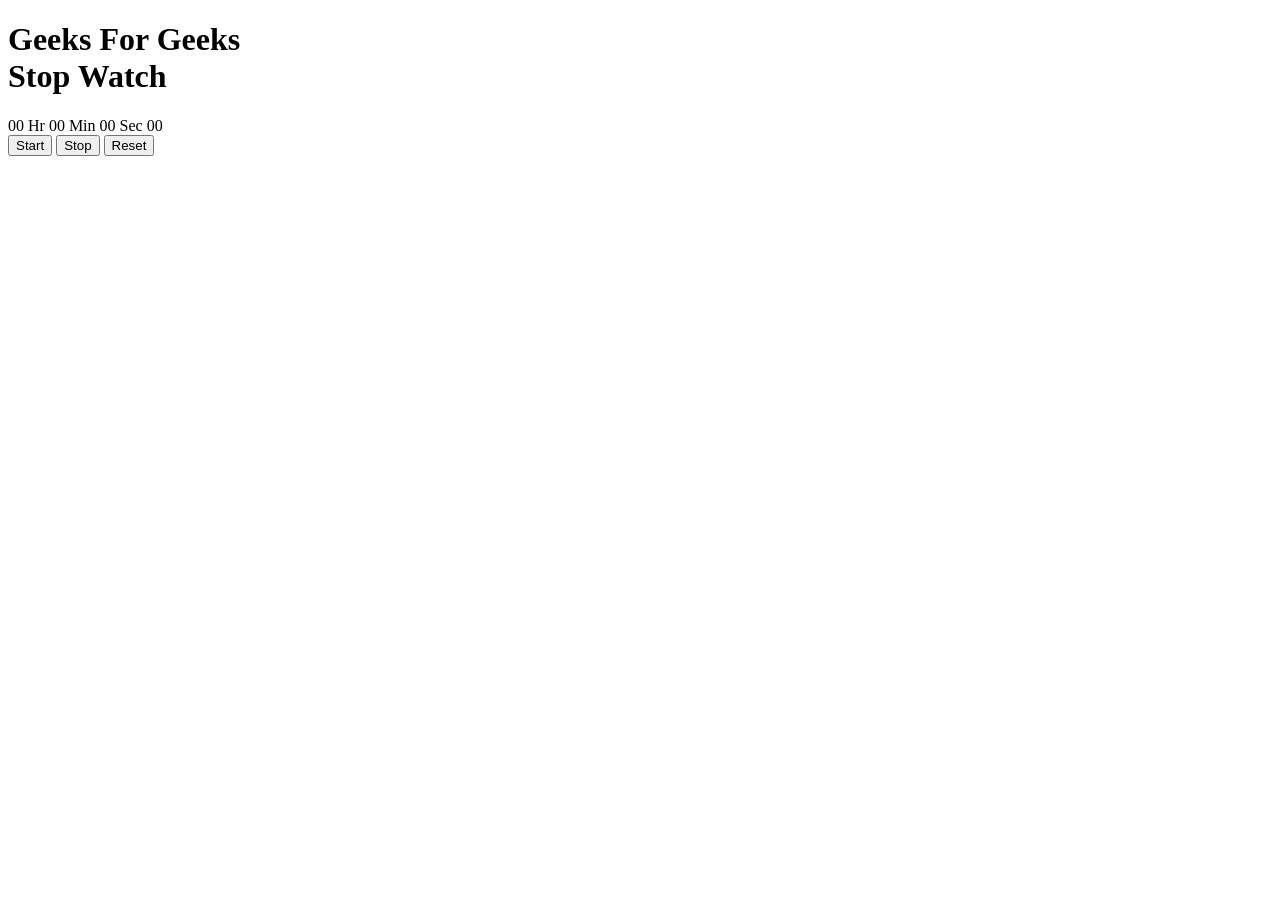
==== PRODIGY_AD_03/Stopwatch.html @ c1ab453e "yess3" ====
<!DOCTYPE html> 
<html lang="en"> 
	
<head> 
	<meta charset="UTF-8"> 
	<meta http-equiv="X-UA-Compatible"
		content="IE=edge"> 
	<meta name="viewport"
		content="width=device-width, initial-scale=1.0"> 
	<title>Design Stopwatch using HTML CSS and JavaScript</title> 
	<link rel="stylesheet" href="style.css"> 
</head> 

<body> 
	<div class="container"> 
		<h1>Geeks For Geeks <br> 
			Stop Watch</h1> 
		<div id="time"> 
			<span class="digit" id="hr"> 
				00</span> 
			<span class="txt">Hr</span> 
			<span class="digit" id="min"> 
				00</span> 
			<span class="txt">Min</span> 
			<span class="digit" id="sec"> 
				00</span> 
			<span class="txt">Sec</span> 
			<span class="digit" id="count"> 
				00</span> 
		</div> 
		<div id="buttons"> 
			<button class="btn" id="start"> 
				Start</button> 
			<button class="btn" id="stop"> 
				Stop</button> 
			<button class="btn" id="reset"> 
				Reset</button> 
		</div> 
	</div> 

	<script src="script.js"></script> 
</body> 
	
</html>
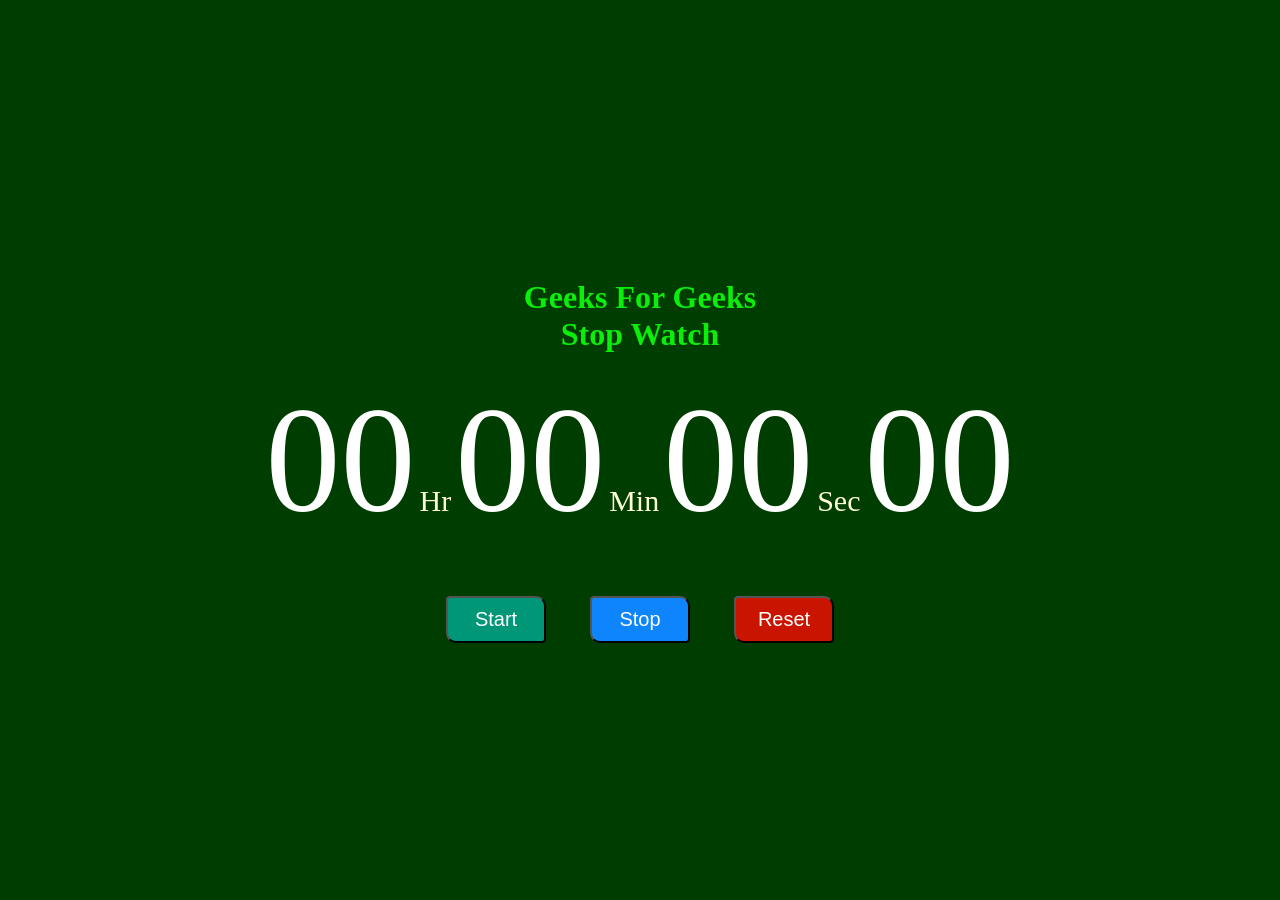
==== commit 491b818b: "yess3" ====
--- a/PRODIGY_AD_03/Stopwatch.html
+++ b/PRODIGY_AD_03/Stopwatch.html
@@ -8,7 +8,7 @@
 	<meta name="viewport"
 		content="width=device-width, initial-scale=1.0"> 
 	<title>Design Stopwatch using HTML CSS and JavaScript</title> 
-	<link rel="stylesheet" href="style.css"> 
+	<link rel="stylesheet" href="Stopwatch.css"> 
 </head> 
 
 <body> 
@@ -38,7 +38,86 @@
 		</div> 
 	</div> 
 
-	<script src="script.js"></script> 
+	<script>
+        let startBtn = document.getElementById('start'); 
+let stopBtn = document.getElementById('stop'); 
+let resetBtn = document.getElementById('reset'); 
+
+let hour = 00; 
+let minute = 00; 
+let second = 00; 
+let count = 00; 
+
+startBtn.addEventListener('click', function () { 
+	timer = true; 
+	stopWatch(); 
+}); 
+
+stopBtn.addEventListener('click', function () { 
+	timer = false; 
+}); 
+
+resetBtn.addEventListener('click', function () { 
+	timer = false; 
+	hour = 0; 
+	minute = 0; 
+	second = 0; 
+	count = 0; 
+	document.getElementById('hr').innerHTML = "00"; 
+	document.getElementById('min').innerHTML = "00"; 
+	document.getElementById('sec').innerHTML = "00"; 
+	document.getElementById('count').innerHTML = "00"; 
+}); 
+
+function stopWatch() { 
+	if (timer) { 
+		count++; 
+
+		if (count == 100) { 
+			second++; 
+			count = 0; 
+		} 
+
+		if (second == 60) { 
+			minute++; 
+			second = 0; 
+		} 
+
+		if (minute == 60) { 
+			hour++; 
+			minute = 0; 
+			second = 0; 
+		} 
+
+		let hrString = hour; 
+		let minString = minute; 
+		let secString = second; 
+		let countString = count; 
+
+		if (hour < 10) { 
+			hrString = "0" + hrString; 
+		} 
+
+		if (minute < 10) { 
+			minString = "0" + minString; 
+		} 
+
+		if (second < 10) { 
+			secString = "0" + secString; 
+		} 
+
+		if (count < 10) { 
+			countString = "0" + countString; 
+		} 
+
+		document.getElementById('hr').innerHTML = hrString; 
+		document.getElementById('min').innerHTML = minString; 
+		document.getElementById('sec').innerHTML = secString; 
+		document.getElementById('count').innerHTML = countString; 
+		setTimeout(stopWatch, 10); 
+	} 
+}
+    </script> 
 </body> 
 	
 </html>
--- a/PRODIGY_AD_03/Stopwatch.css
+++ b/PRODIGY_AD_03/Stopwatch.css
@@ -0,0 +1,61 @@
+body { 
+	padding: 0; 
+	margin: 0; 
+	font-family: verdana; 
+} 
+
+.container { 
+	display: flex; 
+	flex-direction: column; 
+	justify-content: center; 
+	align-items: center; 
+	width: 100%; 
+	height: 100vh; 
+	background-color: rgb(0, 61, 0); 
+} 
+
+h1 { 
+	color: rgb(10, 238, 10); 
+	text-align: center; 
+} 
+
+.digit { 
+	font-size: 150px; 
+	color: #fff; 
+} 
+
+.txt { 
+	font-size: 30px; 
+	color: #fffcd6; 
+} 
+
+#buttons { 
+	margin-top: 50px; 
+} 
+
+.btn { 
+	width: 100px; 
+	padding: 10px 15px; 
+	margin: 0px 20px; 
+	border-top-right-radius: 10px; 
+	border-bottom-left-radius: 10px; 
+	border-bottom-right-radius: 4px; 
+	border-top-left-radius: 4px; 
+	cursor: pointer; 
+	font-size: 20px; 
+	transition: 0.5s; 
+	color: white; 
+	font-weight: 500; 
+} 
+
+#start { 
+	background-color: #009779; 
+} 
+
+#stop { 
+	background-color: #0e85fc; 
+} 
+
+#reset { 
+	background-color: #c91400; 
+}
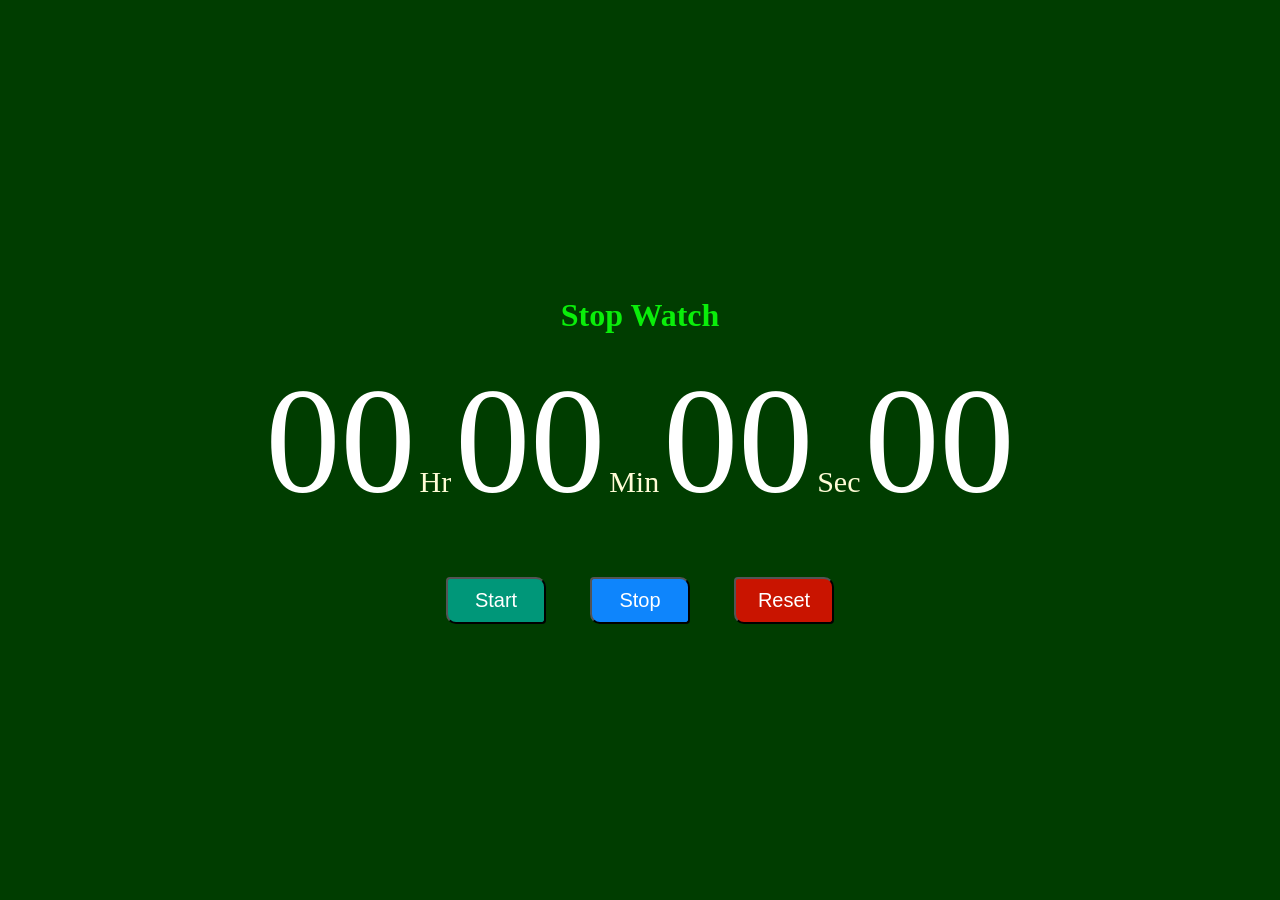
==== commit 76c4dc62: "yess4" ====
--- a/PRODIGY_AD_03/Stopwatch.html
+++ b/PRODIGY_AD_03/Stopwatch.html
@@ -13,8 +13,7 @@
 
 <body> 
 	<div class="container"> 
-		<h1>Geeks For Geeks <br> 
-			Stop Watch</h1> 
+		<h1>Stop Watch</h1> 
 		<div id="time"> 
 			<span class="digit" id="hr"> 
 				00</span> 
